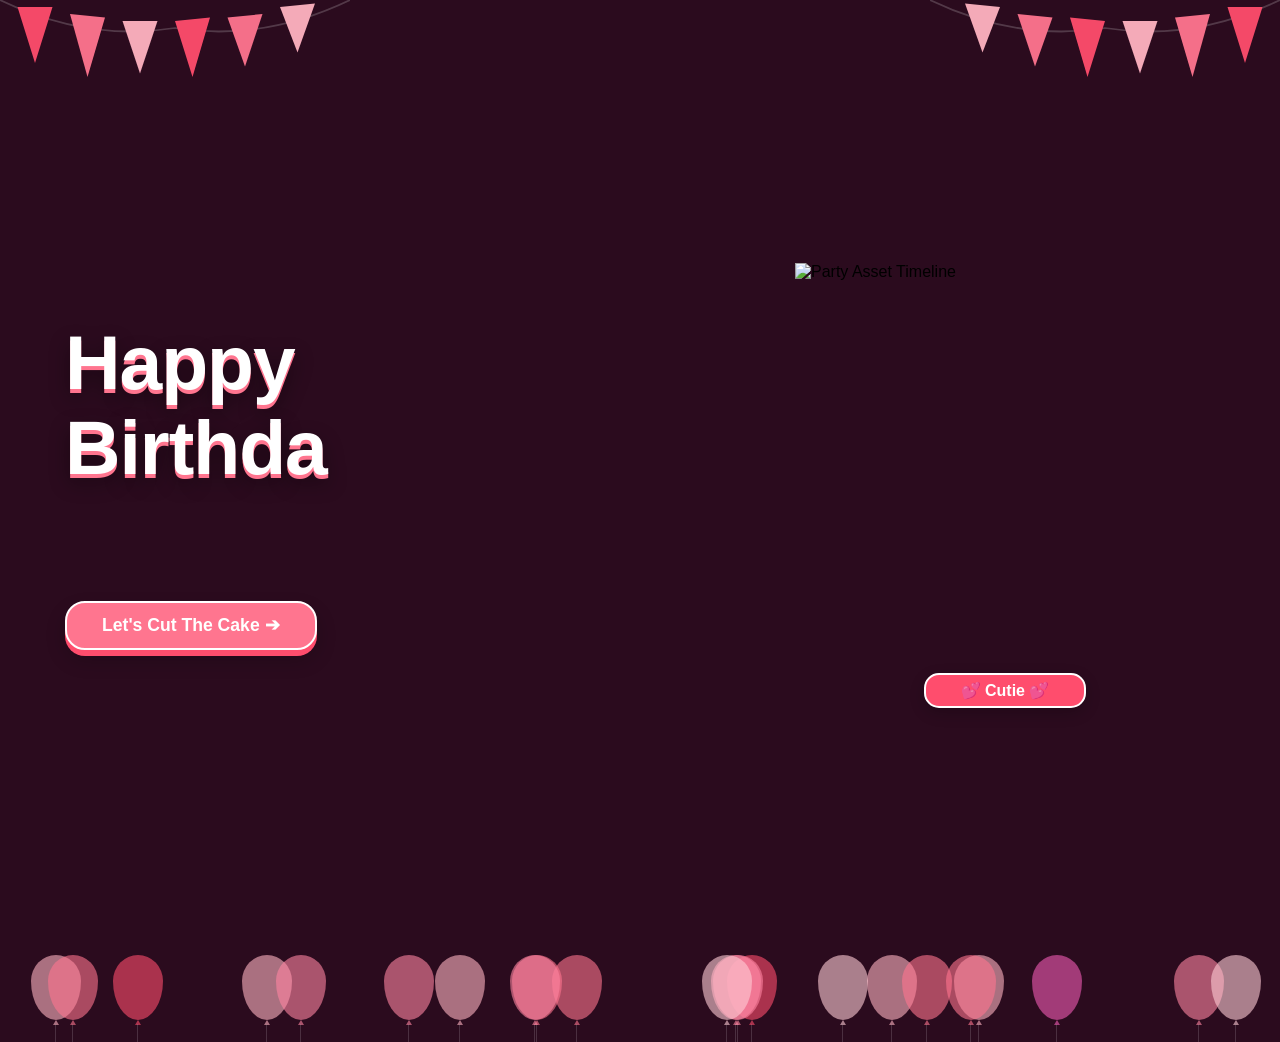
==== birthday_page.html @ 7567c2ce "Initial commit - Bday Quiz Website" ====
<!DOCTYPE html>
<html lang="en">
<head>
    <meta charset="UTF-8">
    <meta name="viewport" content="width=device-width, initial-scale=1.0">
    <title>Happy Birthday Ibran ❤️</title>
    <style>
        * {
            margin: 0;
            padding: 0;
            box-sizing: border-box;
            font-family:'Poppins',sans-serif;
        }

        body {
            background-color: #2B0B1E; 
            min-height: 100vh;
            overflow-y: auto;
            overflow-x: hidden;
            display: flex;
            justify-content: center;
            align-items: center;
            padding: 60px 20px 40px 20px;
            position: relative;
        }
        .happy-title-combined{
   font-size:6rem;
   line-height:1;
   font-weight:900;
   color:white;

   text-shadow:
   0 0 15px #fff,
   0 0 30px #ff758f,
   0 0 60px #ff4d6d;
}
.happy-title-combined{
 animation: glowText 2s infinite alternate;
}

@keyframes glowText{
 from{
   transform:scale(1);
 }
 to{
   transform:scale(1.03);
 }
}

        /* Hidden YouTube Iframe to Auto-play Background Song Safely */
        .audio-carrier {
            position: absolute;
            width: 1px;
            height: 1px;
            opacity: 0;
            pointer-events: none;
        }

        /* Floating Balloons Background Decor Layer */
        .animation-container {
            position: absolute;
            top: 0;
            left: 0;
            width: 100%;
            height: 100%;
            pointer-events: none;
            z-index: 1;
        }

        .balloon {
            position: absolute;
            width: 50px;
            height: 65px;
            border-radius: 50% 50% 50% 50% / 40% 40% 60% 60%;
            opacity: 0.6;
            bottom: -120px;
        
 animation: floatUp 14s linear infinite;
 will-change: transform;

        }
        
        .balloon::before {
            content: "";
            position: absolute;
            bottom: -5px;
            left: 22px;
            width: 0;
            height: 0;
            border-left: 3px solid transparent;
            border-right: 3px solid transparent;
            border-bottom: 5px solid var(--balloon-color);
        }
        
        .balloon::after {
            content: "";
            position: absolute;
            bottom: -22px;
            left: 24px;
            width: 1px;
            height: 18px;
            background: rgba(255,255,255,0.25);
        }
   .ss-style-click-btn {
    
    opacity: 1;
}
        /* @keyframes floatUp {
            0% { transform: translateY(0) rotate(0deg); opacity: 0; }
            10% { opacity: 0.7; }
            90% { opacity: 0.7; }
            100% { transform: translateY(-130vh) rotate(15deg); opacity: 0; }
        } */
         @keyframes floatUp{
  0%{
    transform:translate3d(0,0,0);
    opacity:0;
  }
  10%{opacity:.6;}
  100%{
    transform:translate3d(0,-120vh,0);
    opacity:0;
  }
}

        /* --- UI Redesign: Left and Right Corner Hanging Buntings/Ribbons --- */
        .corner-ribbon {
            position: absolute;
            top: 0;
            width: 350px; /* Big and beautiful ribbons */
            height: auto;
            z-index: 5;
            opacity: 0.95;
            pointer-events: none;
        }
        .ribbon-left {
            left: 0;
        }
        .ribbon-right {
            right: 0;
            transform: scaleX(-1); /* Flips perfectly for the right corner */
        }

        .bunting-svg {
            width: 100%;
            height: auto;
        }

        /* --- Master Split Layout Matrix --- */
        .split-responsive-grid {
            display: flex;
            width: 100%;
            max-width: 1150px;
            justify-content: space-between;
            align-items: center;
            z-index: 10;
            gap: 50px;
            margin-top: 50px;
        }
      
        /* Left Text Column Workspace */
        .left-text-side {
            flex: 1;
            display: flex;
            flex-direction: column;
            align-items: flex-start;
            text-align: left;
            position: relative;
        }

        /* Header Layout Text Container */
        .header-wrapper {
            position: relative;
            margin-bottom: 25px;
            display: inline-block;
        }

        .happy-title-combined {
            font-size: 4.8rem;
            font-weight: 900;
            color: #ffffff;
            line-height: 1.1;
            text-transform: capitalize;
            text-shadow: 0 4px 0px #ff758f, 0 8px 20px rgba(0,0,0,0.4);
            letter-spacing: -1px;
            min-height: 160px;
            position: relative;
            display: inline-block;
        }

        /* --- Your Floating Happy Birthday Text GIF --- */
        /* Placed in the top-right corner exactly above the 'y' of Birthday */
        .corner-hbd-gif {
            position: absolute;
            width: 110px; 
            height: auto;
            top: 25px; /* Adjusted to sit right over the letter 'y' region */
            right: -45px; 
            z-index: 12;
            opacity: 0.95;
            filter: drop-shadow(0 4px 10px rgba(0,0,0,0.3));
        }

        /* Ribbon frame Container for Line 2 */
        .ribbon-banner-plate {
            background: #ff4d6d;
            color: #ffffff;
            font-size: 1.2rem;
            font-weight: bold;
            padding: 12px 30px;
            border-radius: 25px;
            box-shadow: 0 6px 0px #c9184a, 0 10px 20px rgba(0,0,0,0.3);
            display: inline-block;
            margin-bottom: 35px;
            border: 2px solid #fff;
            min-height: 52px;
            white-space: nowrap;
            opacity: 0;
            transition: opacity 0.5s ease-in-out;
        }
        
        .ribbon-banner-plate::before, .ribbon-banner-plate::after {
            content: "★";
            color: #FFD700;
            margin: 0 8px;
            font-size: 0.9rem;
        }

        /* Let's Cut the Cake Button */
        .ss-style-click-btn {
            background: #ff758f;
            color: #ffffff;
            border: 2px solid #ffffff;
            padding: 12px 35px;
            font-size: 1.1rem;
            font-weight: bold;
            border-radius: 20px;
            cursor: pointer;
            box-shadow: 0 6px 0px #ff4d6d, 0 10px 20px rgba(0,0,0,0.2);
            opacity: 0;
            text-transform: capitalize;
            transition: all 0.2s ease;
        }
     .ss-style-click-btn {
    
    opacity: 1;
}
       
        .ss-style-click-btn:hover {
            transform: translateY(-2px);
            box-shadow: 0 8px 0px #ff4d6d, 0 12px 25px rgba(0,0,0,0.3);
            background: #ff85a2;
        }

        /* Right Column (Slides up from absolute viewport bottom edge) */
        .right-graphic-side {
            flex: 0 0 420px;
            display: flex;
            flex-direction: column;
            align-items: center;
            opacity: 0;
            transform: translateY(150vh); 
            transition: transform 1.4s cubic-bezier(0.19, 1, 0.22, 1), opacity 1s ease-in-out;
        }

        .right-graphic-side.slide-up-active {
            opacity: 1;
            transform: translateY(0); 
        }

        /* --- Big Frame-less Custom Graphic Container --- */
        .free-standing-asset-container {
            width: 420px; /* Enhanced visibility size */
            height: 420px;
            display: flex;
            justify-content: center;
            align-items: center;
            position: relative;
        }

        .bear-birthday-asset {
            width: 100%;
            height: 100%;
            object-fit: contain; /* Displays the full GIF smoothly without structural cuts */
            transition: opacity 0.5s ease-in-out;
        }

        /* Pill-shape Custom Bottom Tag */
        .cutie-pill-tag {
            background: #ff4d6d;
            color: white;
            font-weight: bold;
            padding: 6px 35px;
            border-radius: 15px;
            margin-top: -10px;
            z-index: 5;
            border: 2px solid white;
            box-shadow: 0 5px 15px rgba(0,0,0,0.2);
        }

        /* Responsive Viewport Shifts */
        @media (max-width: 850px) {
            body { padding: 120px 10px 20px 10px; }
            .split-responsive-grid { flex-direction: column; text-align: center; gap: 50px; }
            .left-text-side { align-items: center; text-align: center; }
            .happy-title-combined { font-size: 3.2rem; min-height: unset; }
            .ribbon-banner-plate { white-space: normal; font-size: 1.1rem; }
            .right-graphic-side { flex: unset; width: 100%; }
            .free-standing-asset-container { width: 300px; height: 300px; }
            .corner-hbd-gif { width: 80px; top: 15px; right: -25px; }
            .corner-ribbon { width: 180px; }
        }
    </style>
</head>
<body>

    <audio
id="birthdaySong"
autoplay
loop>

<source
src="happy.mp3"
type="audio/mpeg">

</audio>

    <div class="corner-ribbon ribbon-left">
        <svg class="bunting-svg" viewBox="0 0 100 40" fill="none" xmlns="http://www.w3.org/2000/svg">
            <path d="M0,0 Q25,12 50,8 Q75,12 100,0" stroke="rgba(255,255,255,0.2)" stroke-width="0.5" fill="none"/>
            <polygon points="5,2 15,2 10,18" fill="#ff4d6d"/>
            <polygon points="20,4 30,5 25,22" fill="#ff758f"/>
            <polygon points="35,6 45,6 40,21" fill="#ffb3c1"/>
            <polygon points="50,6 60,5 55,22" fill="#ff4d6d"/>
            <polygon points="65,5 75,4 70,19" fill="#ff758f"/>
            <polygon points="80,2 90,1 85,15" fill="#ffb3c1"/>
        </svg>
    </div>
    <div class="corner-ribbon ribbon-right">
        <svg class="bunting-svg" viewBox="0 0 100 40" fill="none" xmlns="http://www.w3.org/2000/svg">
            <path d="M0,0 Q25,12 50,8 Q75,12 100,0" stroke="rgba(255,255,255,0.2)" stroke-width="0.5" fill="none"/>
            <polygon points="5,2 15,2 10,18" fill="#ff4d6d"/>
            <polygon points="20,4 30,5 25,22" fill="#ff758f"/>
            <polygon points="35,6 45,6 40,21" fill="#ffb3c1"/>
            <polygon points="50,6 60,5 55,22" fill="#ff4d6d"/>
            <polygon points="65,5 75,4 70,19" fill="#ff758f"/>
            <polygon points="80,2 90,1 85,15" fill="#ffb3c1"/>
        </svg>
    </div>

    <div class="animation-container" id="animationContainer"></div>

    <div class="split-responsive-grid">
        
        <div class="left-text-side">
            <div class="header-wrapper">
               
                
                <h1 class="happy-title-combined" id="line1Text"></h1>
            </div>
            
            <div class="ribbon-banner-plate" id="line2TextPlate">
                <span id="line2Text"></span>
            </div>
            
            <button class="ss-style-click-btn" id="cutBtn" onclick="goToCakeCutting()">
                Let's Cut The Cake ➔
                
            </button>
        </div>

        <div class="right-graphic-side" id="rightGraphicColumn">
            <div class="free-standing-asset-container">
                <img class="bear-birthday-asset" id="dynamicSeqGif" src="" alt="Party Asset Timeline">
            </div>
            <div class="cutie-pill-tag">💕 Cutie 💕</div>
        </div>

    </div>

    <script>
        // --- 1. Dynamic Balloon Decoration Spawner Engine ---
        function initPartyDecorations() {
            const container = document.getElementById("animationContainer");
            const colors = ['#FF758F', '#FF4D6D', '#FF85A2', '#FFB3C1', '#F15BB5', '#ffccd5'];
            
            for(let i = 0; i < 22; i++) {
                const balloon = document.createElement("div");
                balloon.classList.add("balloon");
                
                const randomColor = colors[Math.floor(Math.random() * colors.length)];
                balloon.style.backgroundColor = randomColor;
                balloon.style.left = Math.random() * 100 + "vw";
                balloon.style.animationDelay = Math.random() * 6 + "s";
                balloon.style.animationDuration = Math.random() * 4 + 6 + "s";
                
                balloon.style.setProperty('--balloon-color', randomColor);
                container.appendChild(balloon);
            }
        }

        // --- 2. Dual-line Typewriter Script ---
        function startDoubleTypewriter() {
            const line1Str = "Happy\nBirthday\nIbran ❤️";
           const line2Arr = [
  "21 years ago, something wonderful happened... ✨",
  "The world got a little brighter that day ❤️",
  "And today is all about that special person🎗️",
  "My Man Was Born 21 Years Ago Today!☺️",
  "Happy Bday my Jaan🎂"
];
            let l1Idx = 0;
            let l2Idx = 0;
            
            const l1Target = document.getElementById("line1Text");
            const l2Target = document.getElementById("line2Text");
            const ribbonPlate = document.getElementById("line2TextPlate");

            function typeLine1() {
                if (l1Idx < line1Str.length) {
                    const char = line1Str.charAt(l1Idx);
                    if (char === '\n') {
                        l1Target.innerHTML += '<br>';
                    } else {
                        l1Target.innerHTML += char;
                    }
                    l1Idx++;
                    setTimeout(typeLine1, 120);
                } else {
                    setTimeout(() => {

    document.getElementById("rightGraphicColumn").classList.add("slide-up-active");
    startGifTimeline();

    ribbonPlate.style.opacity = "1";
    typeLine2();

}, 300);
                }
                setTimeout(() => {
    document.getElementById("rightGraphicColumn").classList.add("slide-up-active");
    startGifTimeline();
}, 200);
            }

            // Both lines are fully typed dynamically now!
           let currentLine = 0;

function typeLine2(){

    if(currentLine >= line2Arr.length){

        setTimeout(() => {
            document.getElementById("cutBtn").classList.add("show-btn");
        }, 500);

      
        return;
    }

    l2Target.innerHTML = "";

    let text = line2Arr[currentLine];
    let i = 0;

    function type(){

        if(i < text.length){

            l2Target.innerHTML += text.charAt(i);

            i++;

            setTimeout(type,50);

        }else{

            currentLine++;

            setTimeout(typeLine2,2500);

        }
    }

    type();
}

            typeLine1();
        }

        // --- 3. Reliable 20-Second Multi-GIF Switcher Timeline ---
        function startGifTimeline() {
            const targetGif = document.getElementById("dynamicSeqGif");
            
            const gif1 = "https://media.giphy.com/media/v1.Y2lkPTc5MGI3NjExa2lidXp0ZTRsamZqZjY3NHd6aTB3enZscmswMXpoMnQ0YTk3cDNxbyZlcD12MV9zdGlja2Vyc19zZWFyY2gmY3Q9cw/0iBCcZ3H4WNSD3Z4KH/giphy.gif";

            const gif2 =
"https://media.giphy.com/media/v1.Y2lkPWVjZjA1ZTQ3cGNubzR0YjZ3b3czM3Z6cXF4cTU1bXZ2OGZyNWtodmJkYW12Z29pbSZlcD12MV9zdGlja2Vyc19zZWFyY2gmY3Q9cw/Mh3Sg8z9UWfnl08gVO/giphy.gif";
        
            const gif3 = "https://media.giphy.com/media/v1.Y2lkPTc5MGI3NjExaHpsamF4OXoxeDdiMng4dXJveWRkbDhrNjEwNjQ5bjA3ZTZ0bDBhZSZlcD12MV9zdGlja2Vyc19zZWFyY2gmY3Q9cw/K44EaV5QW9DacoTRsX/giphy.gif";

            // Instant pre-load for the first GIF right when column slides up
            targetGif.src = gif1;
            
            // Switch to GIF 2 at exactly 20 seconds
            setTimeout(() => {
                targetGif.style.opacity = "0";
                setTimeout(() => {
                    targetGif.src = gif2;
                    targetGif.style.opacity = "1";
                }, 500);
            }, 10000); 

            // Switch to GIF 3 at exactly 40 seconds (20 seconds after the second one)
            setTimeout(() => {
                targetGif.style.opacity = "0";
                setTimeout(() => {
                    targetGif.src = gif3;
                    targetGif.style.opacity = "1";
                }, 500);
            }, 20000); 
        }

    
        window.addEventListener("DOMContentLoaded", () => {

    initPartyDecorations();
    startDoubleTypewriter();

    const music =
    document.getElementById(
      "birthdaySong"
    );

    music.play().catch(()=>{});

});

        // --- 4. 1-Minute Auto Redirect Timeline Routine ---
        setTimeout(() => {
            goToCakeCutting();
        }, 50000); 

        function goToCakeCutting() {
            location.href = 'cake_cutting.html';
        }
    </script>
</body>
</html>
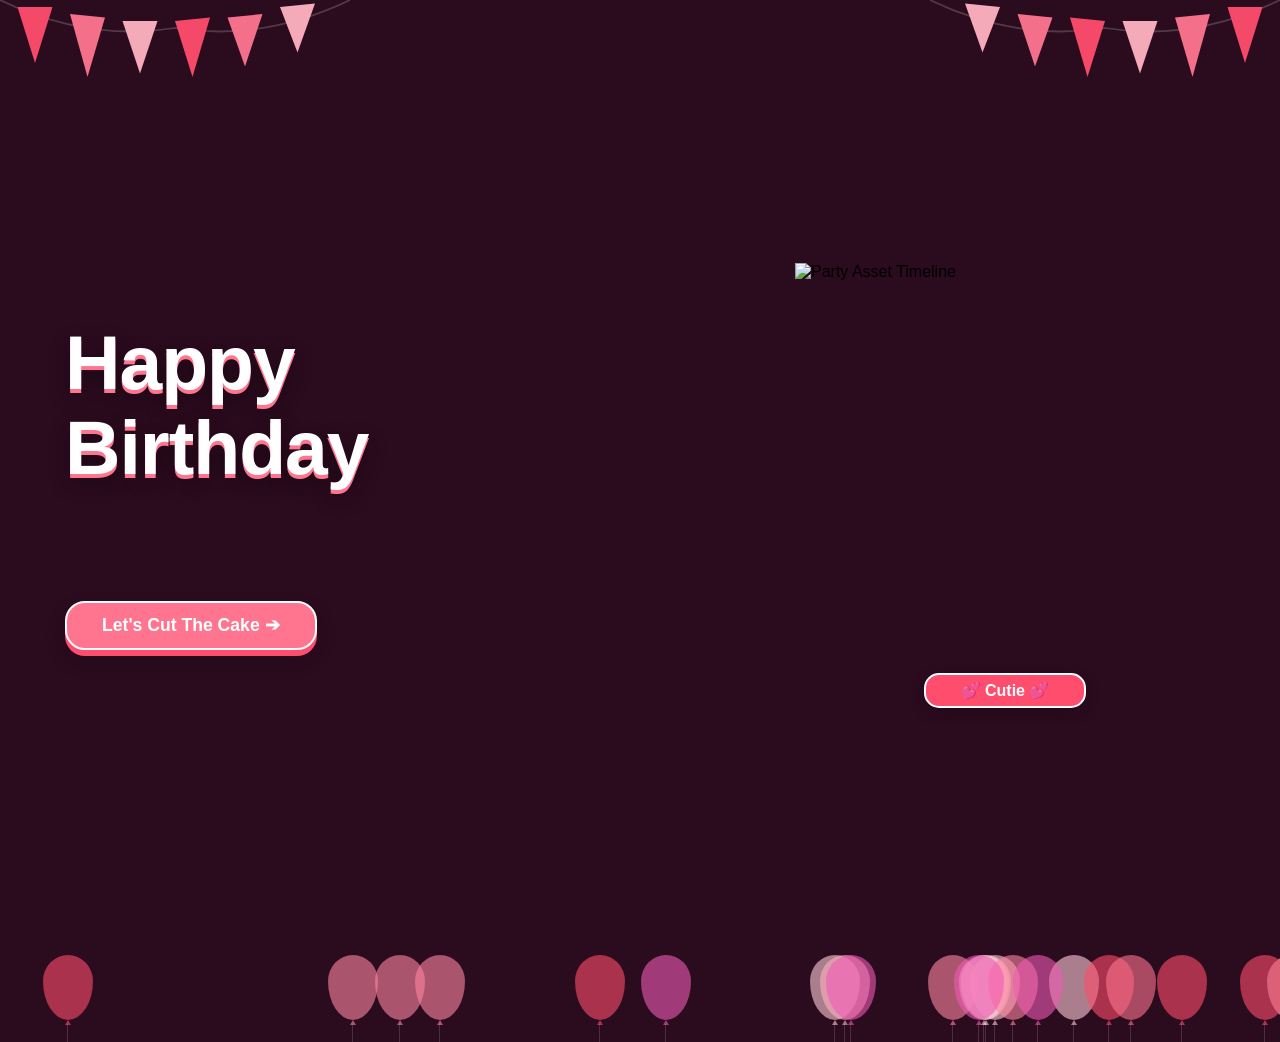
==== commit 4255598c: "optimized images and audio" ====
--- a/birthday_page.html
+++ b/birthday_page.html
@@ -4,6 +4,7 @@
     <meta charset="UTF-8">
     <meta name="viewport" content="width=device-width, initial-scale=1.0">
     <title>Happy Birthday Ibran ❤️</title>
+    <script src="optimize.js"></script>
     <style>
         * {
             margin: 0;
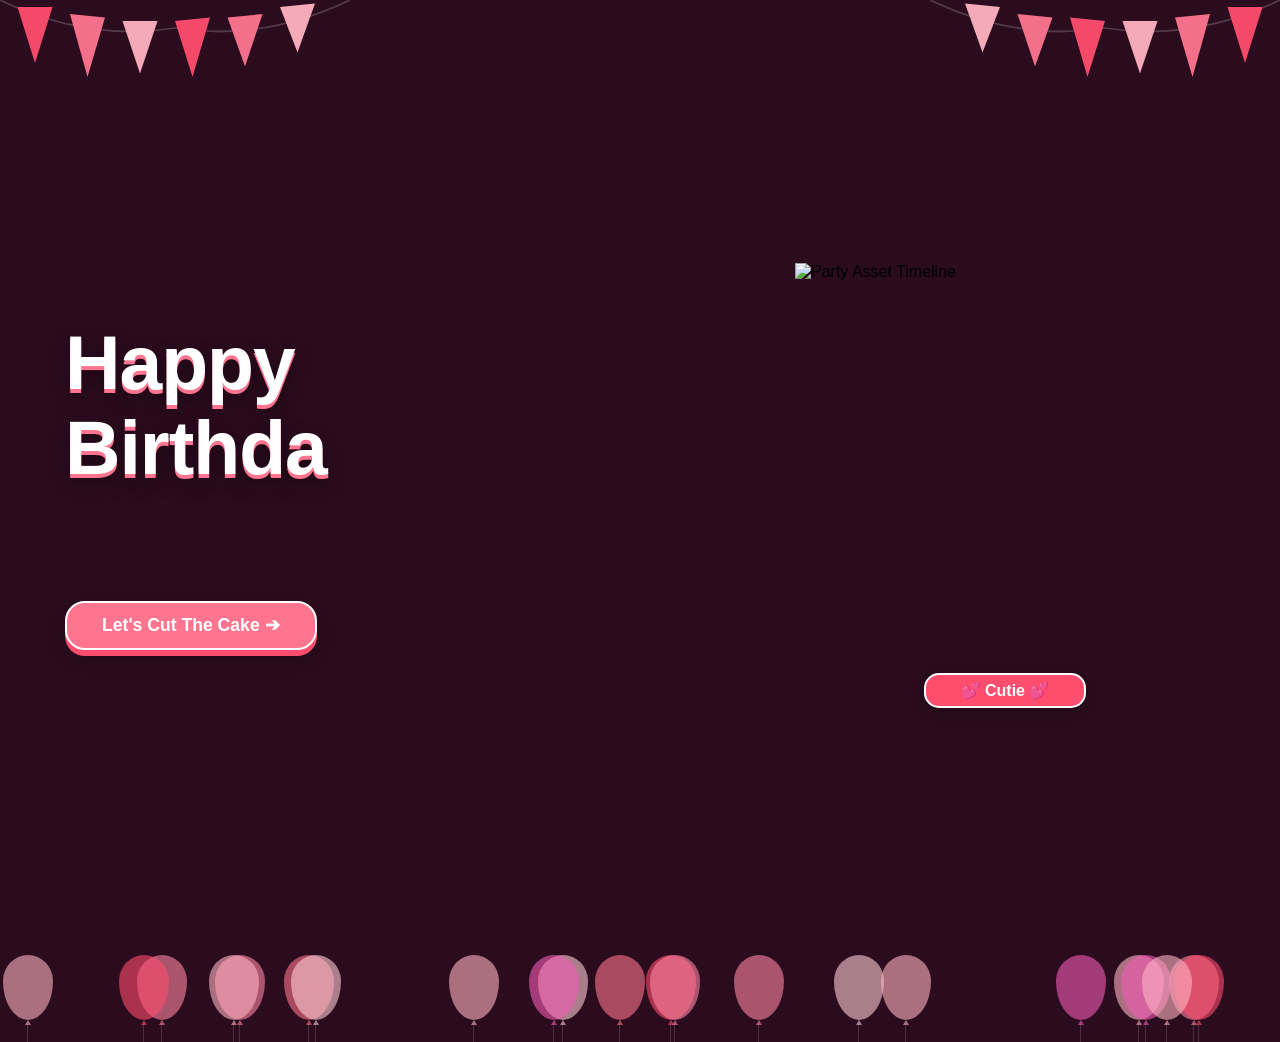
==== commit 2ffbab3f: "optimized images and audio" ====
--- a/birthday_page.html
+++ b/birthday_page.html
@@ -543,7 +543,7 @@
         }, 50000); 
 
         function goToCakeCutting() {
-            location.href = 'cake_cutting.html';
+            location.href = 'heart_game.html';
         }
     </script>
 </body>
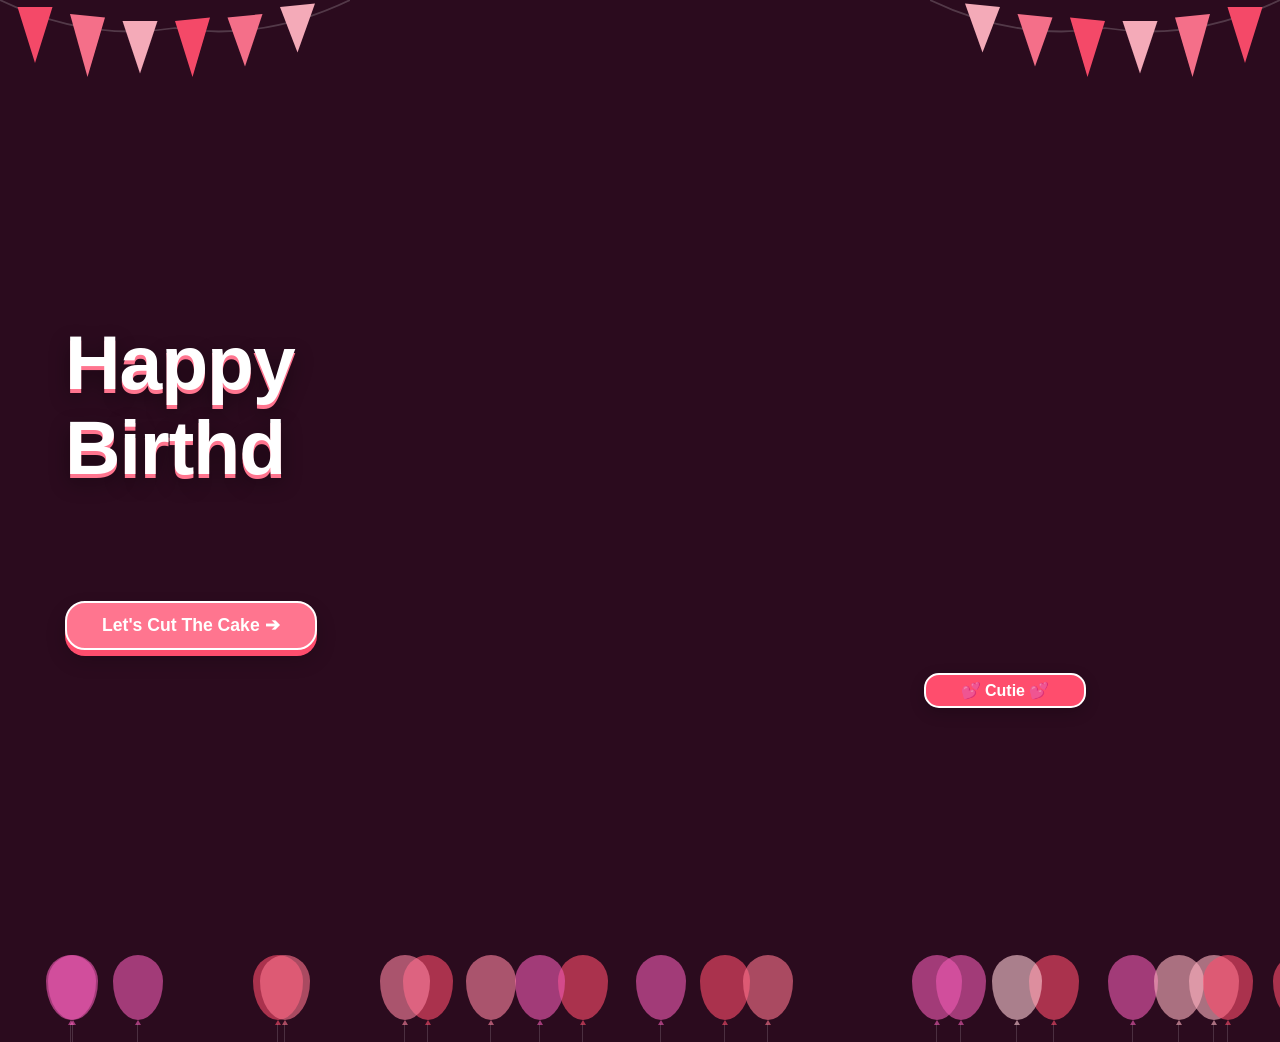
==== commit 6f50a072: "update" ====
--- a/birthday_page.html
+++ b/birthday_page.html
@@ -543,7 +543,7 @@
         }, 50000); 
 
         function goToCakeCutting() {
-            location.href = 'heart_game.html';
+            location.href = 'surprise.html';
         }
     </script>
 </body>
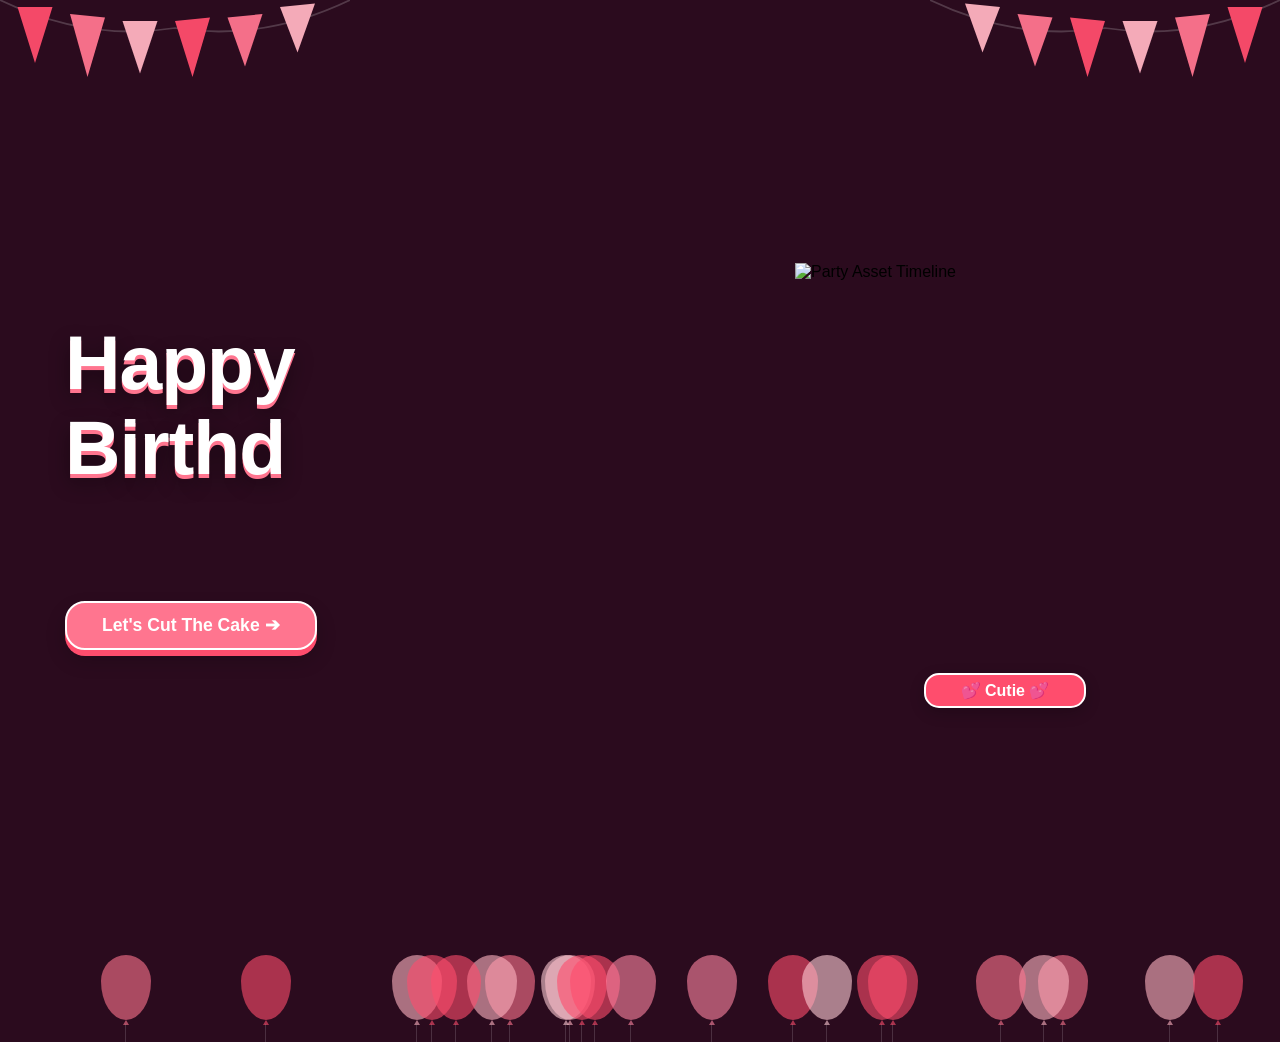
==== commit 91b8fb37: "update" ====
--- a/birthday_page.html
+++ b/birthday_page.html
@@ -543,7 +543,7 @@
         }, 50000); 
 
         function goToCakeCutting() {
-            location.href = 'surprise.html';
+            location.href = 'cake_cutting.html';
         }
     </script>
 </body>
